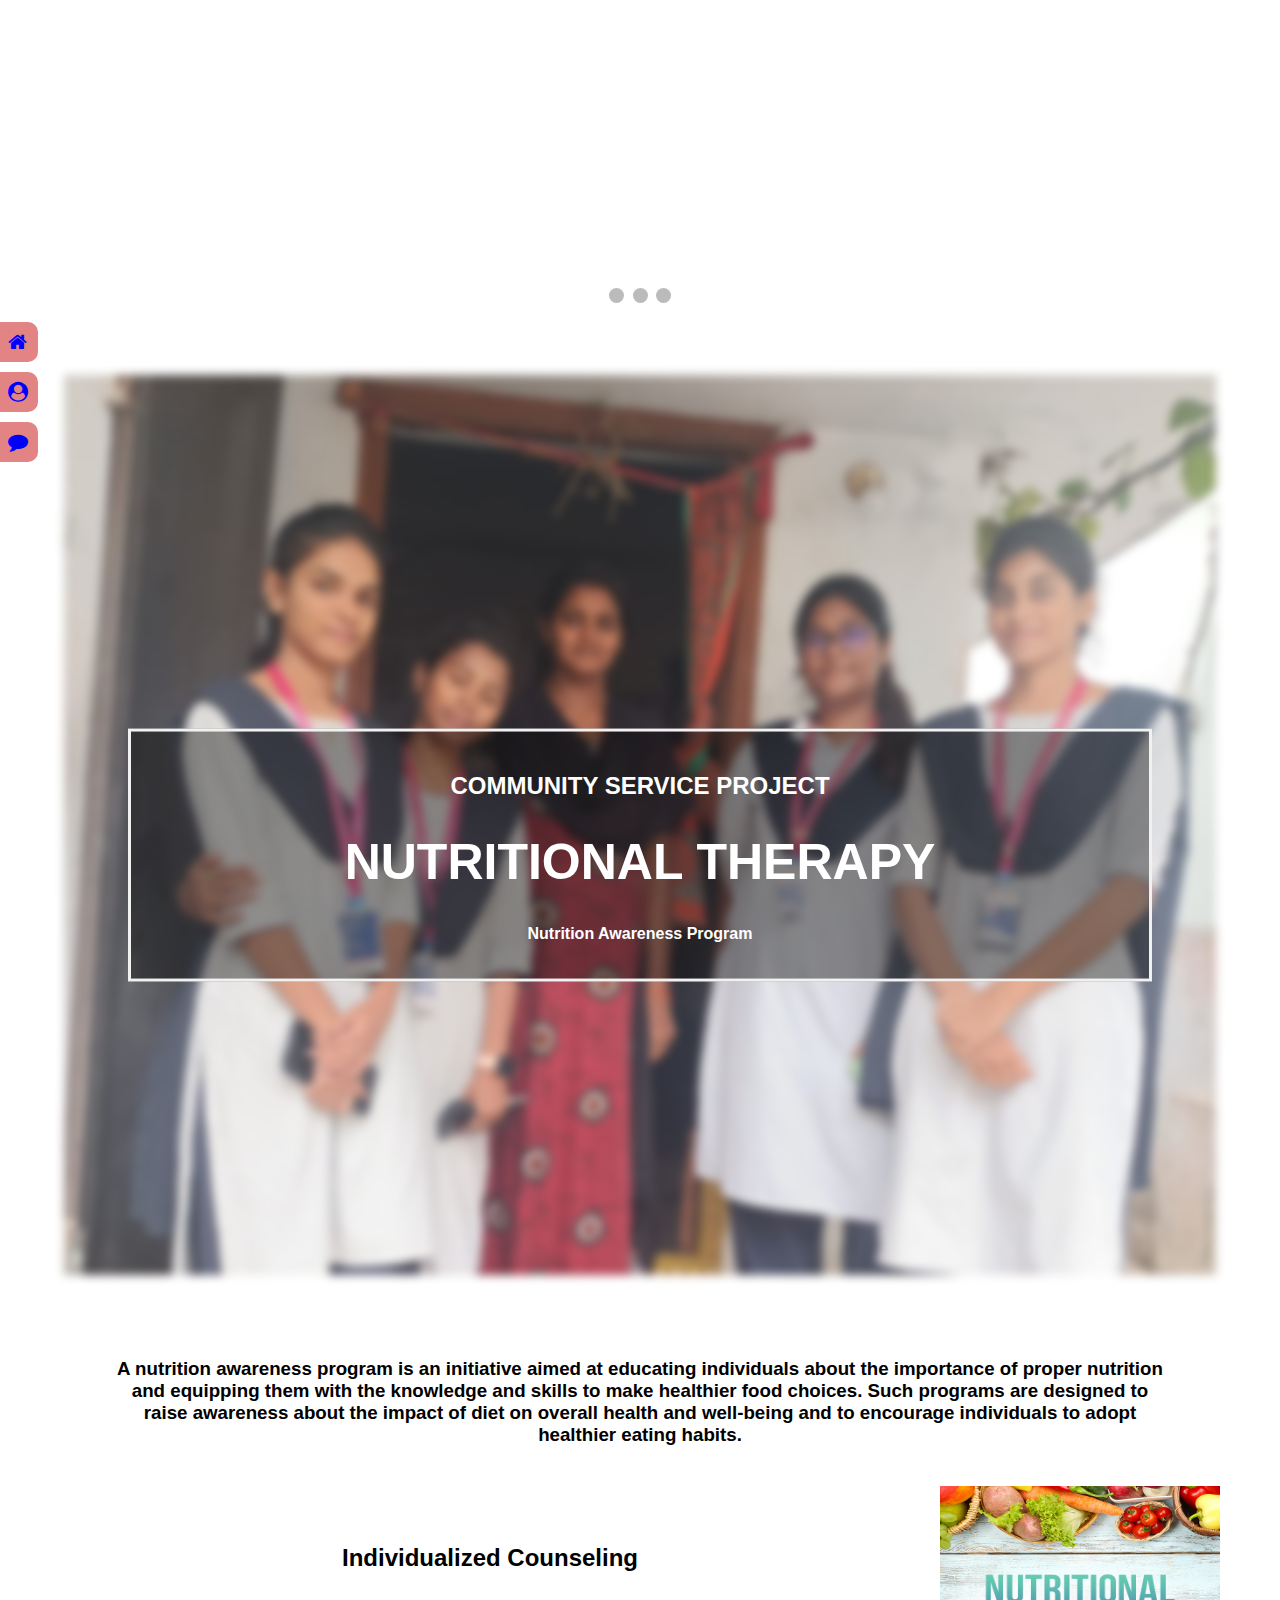
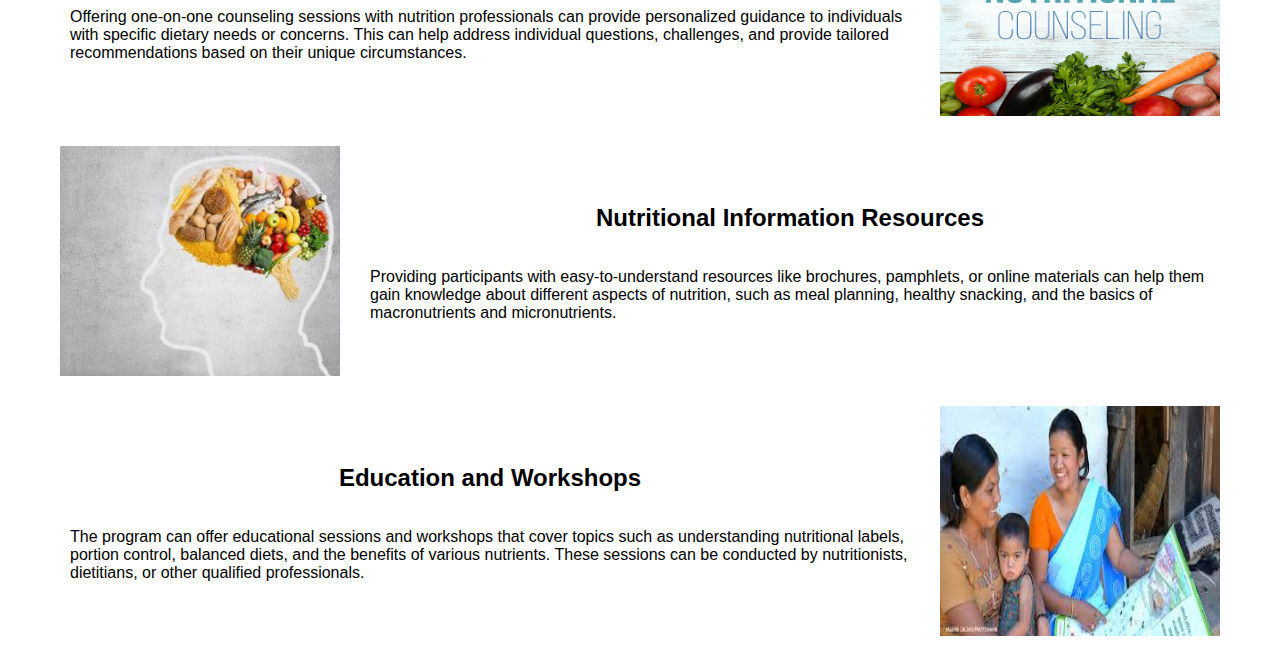
==== index.html @ 38956263 "wdwdwd" ====
<!DOCTYPE html>
<html lang="en">
<head>
    <meta charset="UTF-8">
    <meta name="viewport" content="width=device-width, initial-scale=1.0">
    <title>Nutrition</title>
    <link rel="stylesheet" href="https://cdnjs.cloudflare.com/ajax/libs/font-awesome/4.7.0/css/font-awesome.min.css">
    <link rel="stylesheet" href="style.css">
    <script src="/main.js"></script>
</head>
<body>
    <div class="p">
        <div class="p1">
            <header>
                <div class="slideshow-container">

                    <div class="mySlides fade" id="ok">
                      <div class="numbertext">1 / 3</div>
                      <img src="/img/Food-Nutrition-1.jpg" style="width:100%;height: 30vh;" >
                      <!-- <div class="text">Nutrition</div> -->
                    </div>
                    
                    <div class="mySlides fade" id="ok">
                      <div class="numbertext">2 / 3</div>
                      <img src="/pro-img/as3.jpeg" style="width:100%;height: 30vh;">
                      <!-- <div class="text">Caption Two</div> -->
                    </div>
                    
                    <div class="mySlides fade" id="ok">
                      <div class="numbertext">3 / 3</div>
                      <img src="/pro-img/as1.jpeg" style="width:100%;height: 30vh;">
                      <!-- <div class="text">Caption Three</div> -->
                    </div>
                    
                    <a class="prev" onclick="plusSlides(-1)">❮</a>
                    <a class="next" onclick="plusSlides(1)">❯</a>
                    
                    </div>
                    <br>
                    
                    <div style="text-align:center">
                      <span class="dot" onclick="currentSlide(1)"></span> 
                      <span class="dot" onclick="currentSlide(2)"></span> 
                      <span class="dot" onclick="currentSlide(3)"></span> 
                    </div>
            </header>
            <nav>
                <div id="navbar">
                    <a href="#" class="fa fa-home"></a>
                    <a href="/html/information.html" class="fa fa-user-circle"></a>
                    <a href="/html/contact.html" class="fa fa-comment"></a>
                </div>  
            </nav>
            <div class="box">
                <div class="bg-img"></div>
                <div class="bg-text">
                    <h2>COMMUNITY SERVICE PROJECT</h2>
                    <h1>NUTRITIONAL  THERAPY</h1>
                    <p>Nutrition Awareness Program</p>
                </div>
            </div>
            <div class="mb-icon">
                <div class="btn"><a href="#" class="fa fa-home"></a></div>
                <div class="btn"><a href="/html/information.html" class="fa fa-info"></a></div>
            <div class="btn"><a href="/html/contact.html" class="fa fa-users"></a></div>
            </div>
            <main>
                <div class="top">
                    <h3>A nutrition awareness program is an initiative aimed at educating individuals about the importance of proper nutrition and equipping them with the knowledge and skills to make healthier food choices. Such programs are designed to raise awareness about the impact of diet on overall health and well-being and to encourage individuals to adopt healthier eating habits.</h3>
                </div>
                <section >
                    <div class="img" id="od">
                        <div class="mg">
                            <img src="/img/councilng.jpg" alt="Counseling">
                        </div>
                        <div class="txt">
                            <h2>Individualized Counseling</h2>
                            <p>Offering one-on-one counseling sessions with nutrition professionals can provide personalized guidance to individuals with specific dietary needs or concerns. This can help address individual questions, challenges, and provide tailored recommendations based on their unique circumstances.</p>
                        </div>
                    </div>
                </section>
                <section id="ev">
                    <div class="img">
                        <div class="mg">
                            <img src="/img/information.jpg" alt="Nutritional Information Resources">
                        </div>
                        <div class="txt">
                            <h2>Nutritional Information Resources</h2>
                            <p>Providing participants with easy-to-understand resources like brochures, pamphlets, or online materials can help them gain knowledge about different aspects of nutrition, such as meal planning, healthy snacking, and the basics of macronutrients and micronutrients.</p>
                        </div>
                    </div>
                </section>
                <section>
                    <div class="img" id="od">
                        <div class="mg"><img src="/img/workshop-1.jpeg" alt="Workshop"></div>
                        <div class="txt">
                            <h2>Education and Workshops</h2>
                            <p>The program can offer educational sessions and workshops that cover topics such as understanding nutritional labels, portion control, balanced diets, and the benefits of various nutrients. These sessions can be conducted by nutritionists, dietitians, or other qualified professionals.</p>
                        </div>
                    </div>
                </section>
            </main>
        </div>
    </div>
</body>
</html>
---- style.css ----
.sticky {
    position: fixed;
    top: 60%;
    width: 20px;
  }

header{
    height: fit-content;
}
* {box-sizing: border-box}
body {font-family: Verdana, sans-serif; margin:0}
.mySlides {display: none}
img {vertical-align: middle;}

/* Slideshow container */
.slideshow-container {
  width: 95vw;
  height: 30vh;
  position: relative;
  margin: auto;
}
/* Next & previous buttons */
.prev, .next {
  cursor: pointer;
  position: absolute;
  top: 50%;
  width: auto;
  padding: 16px;
  margin-top: -22px;
  color: white;
  font-weight: bold;
  font-size: 18px;
  transition: 0.6s ease;
  border-radius: 0 3px 3px 0;
  user-select: none;
}

/* Position the "next button" to the right */
.next {
  right: 0;
  border-radius: 3px 0 0 3px;
}

/* On hover, add a black background color with a little bit see-through */
.prev:hover, .next:hover {
  background-color: rgba(0,0,0,0.8);
}

/* Caption text */
.text {
  color: #f2f2f2;
  font-size: 15px;
  padding: 8px 12px;
  position: absolute;
  bottom: 8px;
  width: 100%;
  text-align: center;
}

/* Number text (1/3 etc) */
.numbertext {
  color: #f2f2f2;
  font-size: 12px;
  padding: 8px 12px;
  position: absolute;
  top: 0;
}

/* The dots/bullets/indicators */
.dot {
  cursor: pointer;
  height: 15px;
  width: 15px;
  margin: 0 2px;
  background-color: #bbb;
  border-radius: 50%;
  display: inline-block;
  transition: background-color 0.6s ease;
}

.active, .dot:hover {
  background-color: #717171;
}

/* Fading animation */
.fade {
  animation-name: fade;
  animation-duration: 1.5s;
}

@keyframes fade {
  from {opacity: .4} 
  to {opacity: 1}
}


nav #navbar{
    width: fit-content;
    height: max-content;
    /* margin: 2px; */
    display: flex;

    flex-direction: column;
    /* position: relative; */
    /* left: 0; */
    padding: 10px;
    /* border: 1px solid black; */
    margin-bottom: -8%;
}
nav #navbar a{
    margin: 5px -12px;
    background-color: rgb(226, 132, 132);
    padding: 10px;
    border-top-right-radius: 10px;
    border-bottom-right-radius: 10px;
    
}
.fa{
    font-size: 20px;
    text-decoration: none;
    color: blue;
}

.bg-img {
    
    /* The image used */
    background-image: url("/pro-img/as6.jpeg");
    
    /* Add the blur effect */
    filter: blur(5px);
    -webkit-filter: blur(5px);
    
    /* Full height */
    height: 100vh; 
    width: 90vw;
    margin: auto;
    /* Center and scale the image nicely */
    background-position: 50% 35%;
    background-repeat: no-repeat;
    background-size: cover;
  }
  
  /* Position text in the middle of the page/image */
  .bg-text {
    margin-top: 45vh;
    background-color: rgb(0,0,0); /* Fallback color */
    background-color: rgba(0,0,0, 0.4); /* Black w/opacity/see-through */
    color: white;
    font-weight: bold;
    border: 3px solid #f1f1f1;
    position: absolute;
    top: 50%;
    left: 50%;
    transform: translate(-50%, -50%);
    z-index: 2;
    width: 80%;
    padding: 20px;
    text-align: center;
  }
  .bg-text h1{
    font-size:50px;
  }
  section{
    margin: 10px 50px;
  }
  .top h3{
    padding: 20px;
    width: 85vw;
    margin: auto;
    text-align: center;
  }

  section .img{
    display: flex;
  }
  .img .txt{
    display: flex;
    align-items: center;
    justify-content: center;
    padding: 20px;
  }
  .img .mg img{ 
    padding: 10px;
    width: 300px;
    height: 250px;
  }
  #od{
    flex-flow: row-reverse;
  }
  .txt{
    display: flex;
    flex-direction: column;
  }
  .btn{
    visibility: hidden;
  }

/* On smaller screens, decrease text size */
@media only screen and (max-width: 480px) {
  .prev, .next,.text {font-size: 11px}
  .bg-img{
    width: 100%;
    height: 80vh;
    /* margin-left: 12vw; */
    /* margin-top: 20vh; */
    background-image: url('/pro-img/as2.jpeg');
    background-position: center;
    background-repeat: no-repeat;
    background-size: cover;
  }
  .bg-text{
    margin-top: 28vh;
    /* margin-left: 6vw; */
  }
  .bg-text h2{
    font-size:20px;
  }
  .bg-text h1{
    font-size:35px;
  }
  .img, #od{
    flex-direction: column;
    text-align: center;
  }
  nav{
  visibility: hidden;
    position: absolute;
  }
  nav #navbar{
    width: 30px;
    height: 100px;
  }
  nav a:hover{
    
    text-align: center;
    width: 50px;
    height: 50px;
  }
  .btn{
    visibility: visible;
    width: fit-content;
    position:relative;
    top: 100%;
    left: 0;
    margin-top: 10px;
    background-color: gray;
    border-top-right-radius: 15px;
    border-bottom-right-radius: 15px;
    
  }
  .mb-icon{
    width: 30px;
    height: 200px;
    display: flex;
    flex-direction: column;
  }
  .btn:hover{
    width: 50px;
    text-align: center;
  }
  .btn a{
    padding: 10px;
    text-decoration: none;
  }
  main{
    margin-top: -20vh;
  }
}
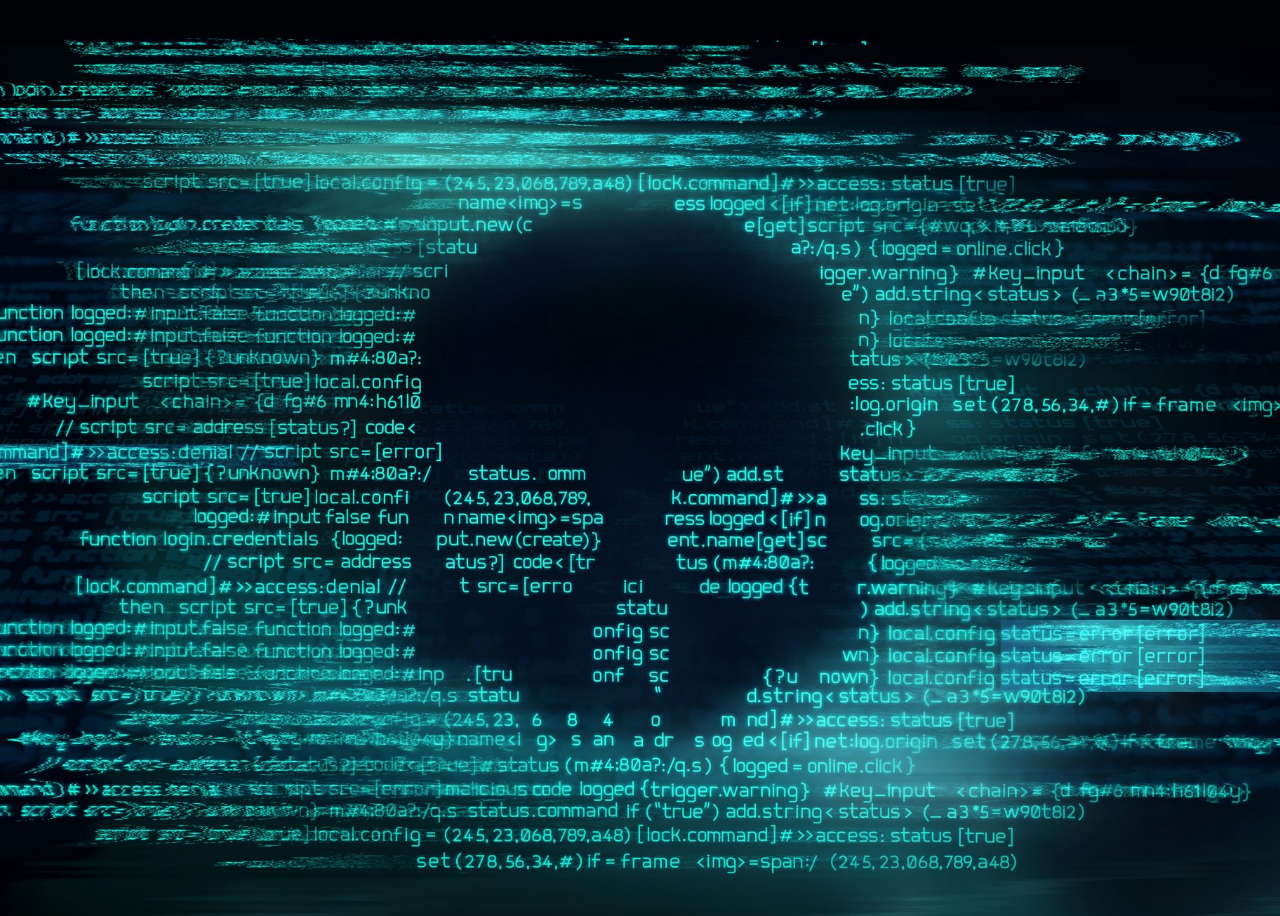
==== commit 00ac427c: "wdwdwd" ====
--- a/index.html
+++ b/index.html
@@ -3,104 +3,9 @@
 <head>
     <meta charset="UTF-8">
     <meta name="viewport" content="width=device-width, initial-scale=1.0">
-    <title>Nutrition</title>
-    <link rel="stylesheet" href="https://cdnjs.cloudflare.com/ajax/libs/font-awesome/4.7.0/css/font-awesome.min.css">
+    <title>Error</title>
     <link rel="stylesheet" href="style.css">
-    <script src="/main.js"></script>
 </head>
 <body>
-    <div class="p">
-        <div class="p1">
-            <header>
-                <div class="slideshow-container">
-
-                    <div class="mySlides fade" id="ok">
-                      <div class="numbertext">1 / 3</div>
-                      <img src="/img/Food-Nutrition-1.jpg" style="width:100%;height: 30vh;" >
-                      <!-- <div class="text">Nutrition</div> -->
-                    </div>
-                    
-                    <div class="mySlides fade" id="ok">
-                      <div class="numbertext">2 / 3</div>
-                      <img src="/pro-img/as3.jpeg" style="width:100%;height: 30vh;">
-                      <!-- <div class="text">Caption Two</div> -->
-                    </div>
-                    
-                    <div class="mySlides fade" id="ok">
-                      <div class="numbertext">3 / 3</div>
-                      <img src="/pro-img/as1.jpeg" style="width:100%;height: 30vh;">
-                      <!-- <div class="text">Caption Three</div> -->
-                    </div>
-                    
-                    <a class="prev" onclick="plusSlides(-1)">❮</a>
-                    <a class="next" onclick="plusSlides(1)">❯</a>
-                    
-                    </div>
-                    <br>
-                    
-                    <div style="text-align:center">
-                      <span class="dot" onclick="currentSlide(1)"></span> 
-                      <span class="dot" onclick="currentSlide(2)"></span> 
-                      <span class="dot" onclick="currentSlide(3)"></span> 
-                    </div>
-            </header>
-            <nav>
-                <div id="navbar">
-                    <a href="#" class="fa fa-home"></a>
-                    <a href="/html/information.html" class="fa fa-user-circle"></a>
-                    <a href="/html/contact.html" class="fa fa-comment"></a>
-                </div>  
-            </nav>
-            <div class="box">
-                <div class="bg-img"></div>
-                <div class="bg-text">
-                    <h2>COMMUNITY SERVICE PROJECT</h2>
-                    <h1>NUTRITIONAL  THERAPY</h1>
-                    <p>Nutrition Awareness Program</p>
-                </div>
-            </div>
-            <div class="mb-icon">
-                <div class="btn"><a href="#" class="fa fa-home"></a></div>
-                <div class="btn"><a href="/html/information.html" class="fa fa-info"></a></div>
-            <div class="btn"><a href="/html/contact.html" class="fa fa-users"></a></div>
-            </div>
-            <main>
-                <div class="top">
-                    <h3>A nutrition awareness program is an initiative aimed at educating individuals about the importance of proper nutrition and equipping them with the knowledge and skills to make healthier food choices. Such programs are designed to raise awareness about the impact of diet on overall health and well-being and to encourage individuals to adopt healthier eating habits.</h3>
-                </div>
-                <section >
-                    <div class="img" id="od">
-                        <div class="mg">
-                            <img src="/img/councilng.jpg" alt="Counseling">
-                        </div>
-                        <div class="txt">
-                            <h2>Individualized Counseling</h2>
-                            <p>Offering one-on-one counseling sessions with nutrition professionals can provide personalized guidance to individuals with specific dietary needs or concerns. This can help address individual questions, challenges, and provide tailored recommendations based on their unique circumstances.</p>
-                        </div>
-                    </div>
-                </section>
-                <section id="ev">
-                    <div class="img">
-                        <div class="mg">
-                            <img src="/img/information.jpg" alt="Nutritional Information Resources">
-                        </div>
-                        <div class="txt">
-                            <h2>Nutritional Information Resources</h2>
-                            <p>Providing participants with easy-to-understand resources like brochures, pamphlets, or online materials can help them gain knowledge about different aspects of nutrition, such as meal planning, healthy snacking, and the basics of macronutrients and micronutrients.</p>
-                        </div>
-                    </div>
-                </section>
-                <section>
-                    <div class="img" id="od">
-                        <div class="mg"><img src="/img/workshop-1.jpeg" alt="Workshop"></div>
-                        <div class="txt">
-                            <h2>Education and Workshops</h2>
-                            <p>The program can offer educational sessions and workshops that cover topics such as understanding nutritional labels, portion control, balanced diets, and the benefits of various nutrients. These sessions can be conducted by nutritionists, dietitians, or other qualified professionals.</p>
-                        </div>
-                    </div>
-                </section>
-            </main>
-        </div>
-    </div>
 </body>
 </html>--- a/style.css
+++ b/style.css
@@ -1,268 +1,18 @@
-.sticky {
-    position: fixed;
-    top: 60%;
-    width: 20px;
-  }
-
-header{
-    height: fit-content;
-}
-* {box-sizing: border-box}
-body {font-family: Verdana, sans-serif; margin:0}
-.mySlides {display: none}
-img {vertical-align: middle;}
-
-/* Slideshow container */
-.slideshow-container {
-  width: 95vw;
-  height: 30vh;
-  position: relative;
-  margin: auto;
-}
-/* Next & previous buttons */
-.prev, .next {
-  cursor: pointer;
-  position: absolute;
-  top: 50%;
-  width: auto;
-  padding: 16px;
-  margin-top: -22px;
-  color: white;
-  font-weight: bold;
-  font-size: 18px;
-  transition: 0.6s ease;
-  border-radius: 0 3px 3px 0;
-  user-select: none;
+body{
+    width: 100vw;
+    height: 100vh;
+    background-image: url('/error-desktop.jpg');
+    background-position: center;
+    background-size: cover;
 }
 
-/* Position the "next button" to the right */
-.next {
-  right: 0;
-  border-radius: 3px 0 0 3px;
+@media only screen and (max-width:480px) {
+    body{
+        width: 100vw;
+        height: 100vh;
+        background-image: url('/error-mobile.jpeg');
+        background-position: center;
+        background-size: cover;
+    }
 }
 
-/* On hover, add a black background color with a little bit see-through */
-.prev:hover, .next:hover {
-  background-color: rgba(0,0,0,0.8);
-}
-
-/* Caption text */
-.text {
-  color: #f2f2f2;
-  font-size: 15px;
-  padding: 8px 12px;
-  position: absolute;
-  bottom: 8px;
-  width: 100%;
-  text-align: center;
-}
-
-/* Number text (1/3 etc) */
-.numbertext {
-  color: #f2f2f2;
-  font-size: 12px;
-  padding: 8px 12px;
-  position: absolute;
-  top: 0;
-}
-
-/* The dots/bullets/indicators */
-.dot {
-  cursor: pointer;
-  height: 15px;
-  width: 15px;
-  margin: 0 2px;
-  background-color: #bbb;
-  border-radius: 50%;
-  display: inline-block;
-  transition: background-color 0.6s ease;
-}
-
-.active, .dot:hover {
-  background-color: #717171;
-}
-
-/* Fading animation */
-.fade {
-  animation-name: fade;
-  animation-duration: 1.5s;
-}
-
-@keyframes fade {
-  from {opacity: .4} 
-  to {opacity: 1}
-}
-
-
-nav #navbar{
-    width: fit-content;
-    height: max-content;
-    /* margin: 2px; */
-    display: flex;
-
-    flex-direction: column;
-    /* position: relative; */
-    /* left: 0; */
-    padding: 10px;
-    /* border: 1px solid black; */
-    margin-bottom: -8%;
-}
-nav #navbar a{
-    margin: 5px -12px;
-    background-color: rgb(226, 132, 132);
-    padding: 10px;
-    border-top-right-radius: 10px;
-    border-bottom-right-radius: 10px;
-    
-}
-.fa{
-    font-size: 20px;
-    text-decoration: none;
-    color: blue;
-}
-
-.bg-img {
-    
-    /* The image used */
-    background-image: url("/pro-img/as6.jpeg");
-    
-    /* Add the blur effect */
-    filter: blur(5px);
-    -webkit-filter: blur(5px);
-    
-    /* Full height */
-    height: 100vh; 
-    width: 90vw;
-    margin: auto;
-    /* Center and scale the image nicely */
-    background-position: 50% 35%;
-    background-repeat: no-repeat;
-    background-size: cover;
-  }
-  
-  /* Position text in the middle of the page/image */
-  .bg-text {
-    margin-top: 45vh;
-    background-color: rgb(0,0,0); /* Fallback color */
-    background-color: rgba(0,0,0, 0.4); /* Black w/opacity/see-through */
-    color: white;
-    font-weight: bold;
-    border: 3px solid #f1f1f1;
-    position: absolute;
-    top: 50%;
-    left: 50%;
-    transform: translate(-50%, -50%);
-    z-index: 2;
-    width: 80%;
-    padding: 20px;
-    text-align: center;
-  }
-  .bg-text h1{
-    font-size:50px;
-  }
-  section{
-    margin: 10px 50px;
-  }
-  .top h3{
-    padding: 20px;
-    width: 85vw;
-    margin: auto;
-    text-align: center;
-  }
-
-  section .img{
-    display: flex;
-  }
-  .img .txt{
-    display: flex;
-    align-items: center;
-    justify-content: center;
-    padding: 20px;
-  }
-  .img .mg img{ 
-    padding: 10px;
-    width: 300px;
-    height: 250px;
-  }
-  #od{
-    flex-flow: row-reverse;
-  }
-  .txt{
-    display: flex;
-    flex-direction: column;
-  }
-  .btn{
-    visibility: hidden;
-  }
-
-/* On smaller screens, decrease text size */
-@media only screen and (max-width: 480px) {
-  .prev, .next,.text {font-size: 11px}
-  .bg-img{
-    width: 100%;
-    height: 80vh;
-    /* margin-left: 12vw; */
-    /* margin-top: 20vh; */
-    background-image: url('/pro-img/as2.jpeg');
-    background-position: center;
-    background-repeat: no-repeat;
-    background-size: cover;
-  }
-  .bg-text{
-    margin-top: 28vh;
-    /* margin-left: 6vw; */
-  }
-  .bg-text h2{
-    font-size:20px;
-  }
-  .bg-text h1{
-    font-size:35px;
-  }
-  .img, #od{
-    flex-direction: column;
-    text-align: center;
-  }
-  nav{
-  visibility: hidden;
-    position: absolute;
-  }
-  nav #navbar{
-    width: 30px;
-    height: 100px;
-  }
-  nav a:hover{
-    
-    text-align: center;
-    width: 50px;
-    height: 50px;
-  }
-  .btn{
-    visibility: visible;
-    width: fit-content;
-    position:relative;
-    top: 100%;
-    left: 0;
-    margin-top: 10px;
-    background-color: gray;
-    border-top-right-radius: 15px;
-    border-bottom-right-radius: 15px;
-    
-  }
-  .mb-icon{
-    width: 30px;
-    height: 200px;
-    display: flex;
-    flex-direction: column;
-  }
-  .btn:hover{
-    width: 50px;
-    text-align: center;
-  }
-  .btn a{
-    padding: 10px;
-    text-decoration: none;
-  }
-  main{
-    margin-top: -20vh;
-  }
-}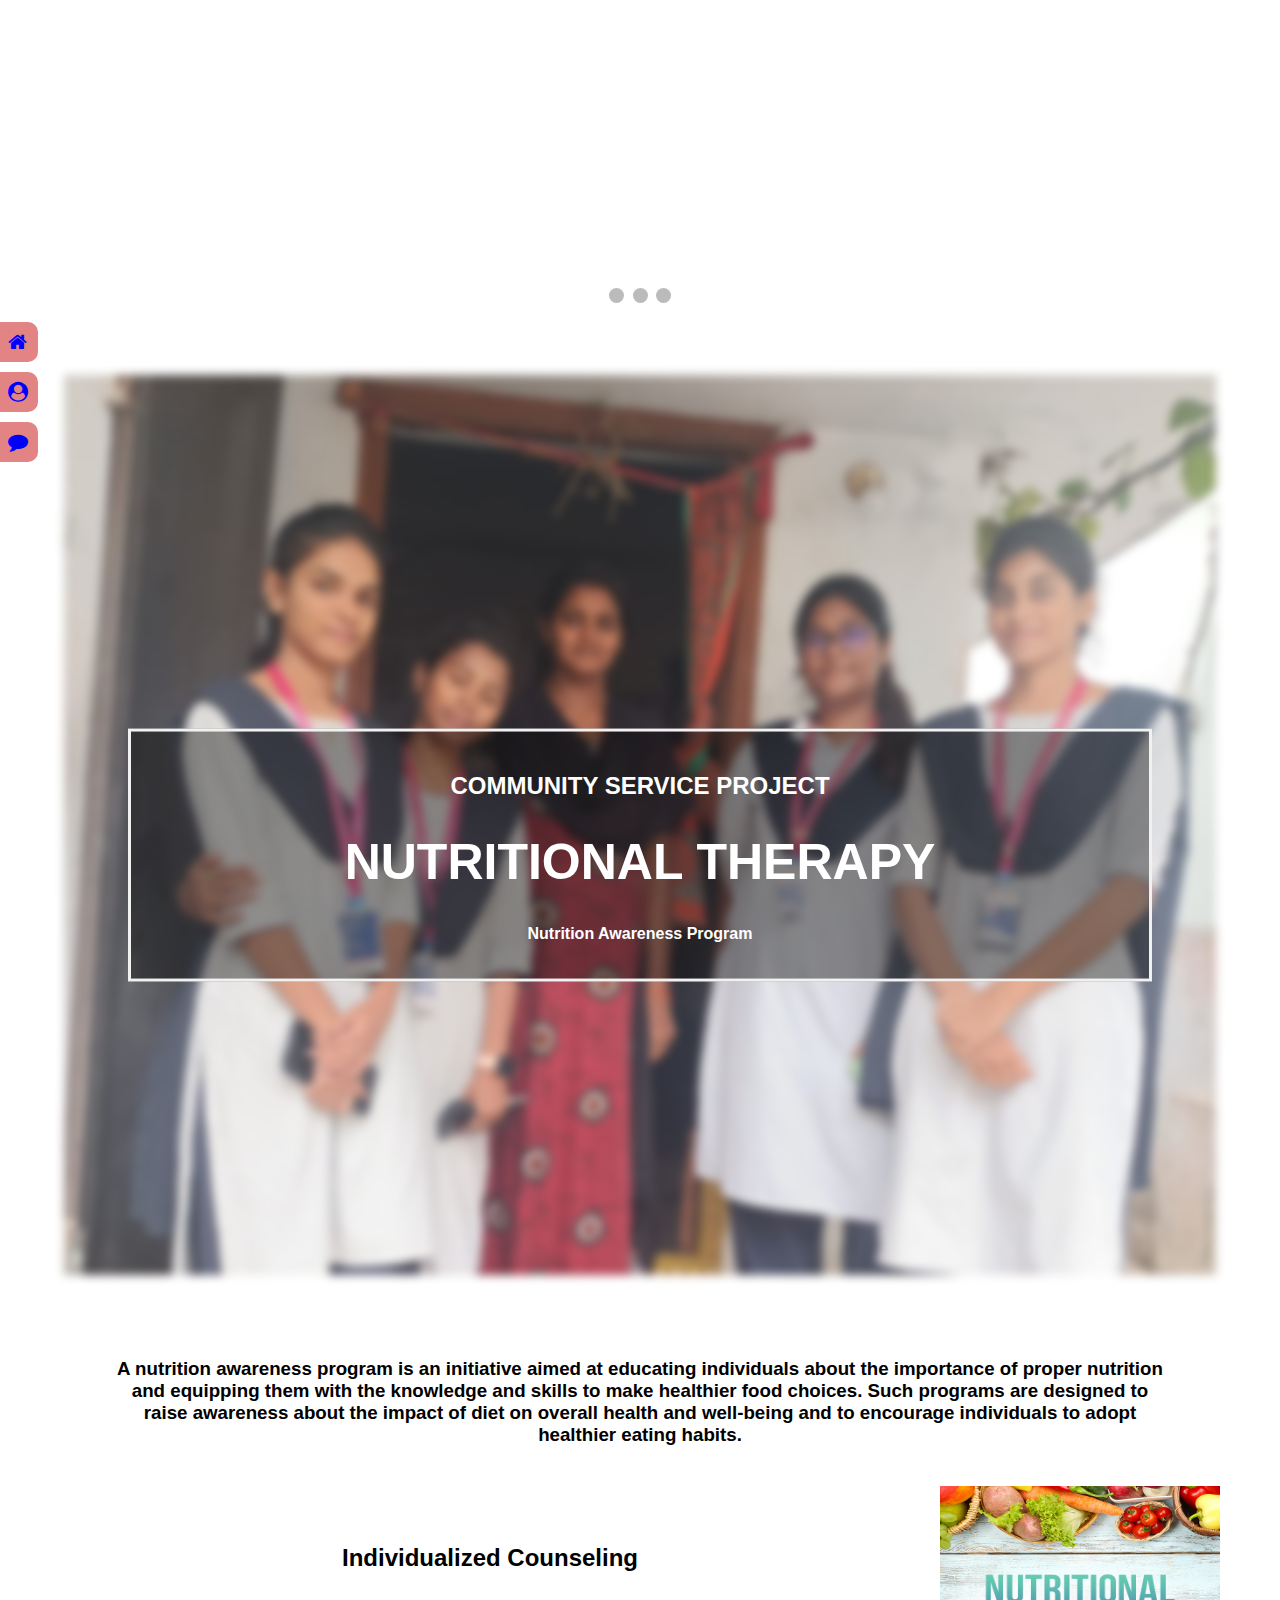
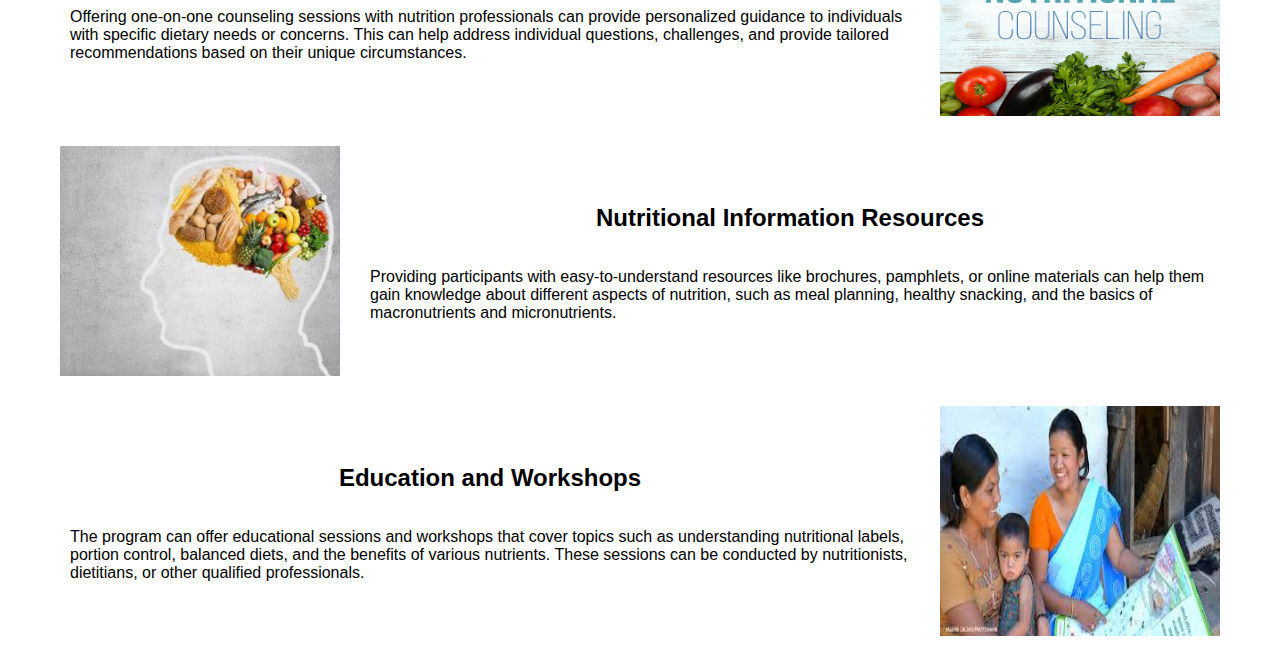
==== commit 61784d94: "wdwdwd" ====
--- a/index.html
+++ b/index.html
@@ -3,9 +3,104 @@
 <head>
     <meta charset="UTF-8">
     <meta name="viewport" content="width=device-width, initial-scale=1.0">
-    <title>Error</title>
-    <link rel="stylesheet" href="style.css">
+    <title>Nutrition</title>
+    <link rel="stylesheet" href="https://cdnjs.cloudflare.com/ajax/libs/font-awesome/4.7.0/css/font-awesome.min.css">
+    <link rel="stylesheet" href="/main-style.css">
+    <script src="/main.js"></script>
 </head>
 <body>
+    <div class="p">
+        <div class="p1">
+            <header>
+                <div class="slideshow-container">
+
+                    <div class="mySlides fade" id="ok">
+                      <div class="numbertext">1 / 3</div>
+                      <img src="/img/Food-Nutrition-1.jpg" style="width:100%;height: 30vh;" >
+                      <!-- <div class="text">Nutrition</div> -->
+                    </div>
+                    
+                    <div class="mySlides fade" id="ok">
+                      <div class="numbertext">2 / 3</div>
+                      <img src="/pro-img/as3.jpeg" style="width:100%;height: 30vh;">
+                      <!-- <div class="text">Caption Two</div> -->
+                    </div>
+                    
+                    <div class="mySlides fade" id="ok">
+                      <div class="numbertext">3 / 3</div>
+                      <img src="/pro-img/as1.jpeg" style="width:100%;height: 30vh;">
+                      <!-- <div class="text">Caption Three</div> -->
+                    </div>
+                    
+                    <a class="prev" onclick="plusSlides(-1)">❮</a>
+                    <a class="next" onclick="plusSlides(1)">❯</a>
+                    
+                    </div>
+                    <br>
+                    
+                    <div style="text-align:center">
+                      <span class="dot" onclick="currentSlide(1)"></span> 
+                      <span class="dot" onclick="currentSlide(2)"></span> 
+                      <span class="dot" onclick="currentSlide(3)"></span> 
+                    </div>
+            </header>
+            <nav>
+                <div id="navbar">
+                    <a href="#" class="fa fa-home"></a>
+                    <a href="/html/information.html" class="fa fa-user-circle"></a>
+                    <a href="/html/contact.html" class="fa fa-comment"></a>
+                </div>  
+            </nav>
+            <div class="box">
+                <div class="bg-img"></div>
+                <div class="bg-text">
+                    <h2>COMMUNITY SERVICE PROJECT</h2>
+                    <h1>NUTRITIONAL  THERAPY</h1>
+                    <p>Nutrition Awareness Program</p>
+                </div>
+            </div>
+            <div class="mb-icon">
+                <div class="btn"><a href="#" class="fa fa-home"></a></div>
+                <div class="btn"><a href="/html/information.html" class="fa fa-info"></a></div>
+            <div class="btn"><a href="/html/contact.html" class="fa fa-users"></a></div>
+            </div>
+            <main>
+                <div class="top">
+                    <h3>A nutrition awareness program is an initiative aimed at educating individuals about the importance of proper nutrition and equipping them with the knowledge and skills to make healthier food choices. Such programs are designed to raise awareness about the impact of diet on overall health and well-being and to encourage individuals to adopt healthier eating habits.</h3>
+                </div>
+                <section >
+                    <div class="img" id="od">
+                        <div class="mg">
+                            <img src="/img/councilng.jpg" alt="Counseling">
+                        </div>
+                        <div class="txt">
+                            <h2>Individualized Counseling</h2>
+                            <p>Offering one-on-one counseling sessions with nutrition professionals can provide personalized guidance to individuals with specific dietary needs or concerns. This can help address individual questions, challenges, and provide tailored recommendations based on their unique circumstances.</p>
+                        </div>
+                    </div>
+                </section>
+                <section id="ev">
+                    <div class="img">
+                        <div class="mg">
+                            <img src="/img/information.jpg" alt="Nutritional Information Resources">
+                        </div>
+                        <div class="txt">
+                            <h2>Nutritional Information Resources</h2>
+                            <p>Providing participants with easy-to-understand resources like brochures, pamphlets, or online materials can help them gain knowledge about different aspects of nutrition, such as meal planning, healthy snacking, and the basics of macronutrients and micronutrients.</p>
+                        </div>
+                    </div>
+                </section>
+                <section>
+                    <div class="img" id="od">
+                        <div class="mg"><img src="/img/workshop-1.jpeg" alt="Workshop"></div>
+                        <div class="txt">
+                            <h2>Education and Workshops</h2>
+                            <p>The program can offer educational sessions and workshops that cover topics such as understanding nutritional labels, portion control, balanced diets, and the benefits of various nutrients. These sessions can be conducted by nutritionists, dietitians, or other qualified professionals.</p>
+                        </div>
+                    </div>
+                </section>
+            </main>
+        </div>
+    </div>
 </body>
 </html>--- a/main-style.css
+++ b/main-style.css
@@ -0,0 +1,268 @@
+.sticky {
+    position: fixed;
+    top: 60%;
+    width: 20px;
+  }
+
+header{
+    height: fit-content;
+}
+* {box-sizing: border-box}
+body {font-family: Verdana, sans-serif; margin:0}
+.mySlides {display: none}
+img {vertical-align: middle;}
+
+/* Slideshow container */
+.slideshow-container {
+  width: 95vw;
+  height: 30vh;
+  position: relative;
+  margin: auto;
+}
+/* Next & previous buttons */
+.prev, .next {
+  cursor: pointer;
+  position: absolute;
+  top: 50%;
+  width: auto;
+  padding: 16px;
+  margin-top: -22px;
+  color: white;
+  font-weight: bold;
+  font-size: 18px;
+  transition: 0.6s ease;
+  border-radius: 0 3px 3px 0;
+  user-select: none;
+}
+
+/* Position the "next button" to the right */
+.next {
+  right: 0;
+  border-radius: 3px 0 0 3px;
+}
+
+/* On hover, add a black background color with a little bit see-through */
+.prev:hover, .next:hover {
+  background-color: rgba(0,0,0,0.8);
+}
+
+/* Caption text */
+.text {
+  color: #f2f2f2;
+  font-size: 15px;
+  padding: 8px 12px;
+  position: absolute;
+  bottom: 8px;
+  width: 100%;
+  text-align: center;
+}
+
+/* Number text (1/3 etc) */
+.numbertext {
+  color: #f2f2f2;
+  font-size: 12px;
+  padding: 8px 12px;
+  position: absolute;
+  top: 0;
+}
+
+/* The dots/bullets/indicators */
+.dot {
+  cursor: pointer;
+  height: 15px;
+  width: 15px;
+  margin: 0 2px;
+  background-color: #bbb;
+  border-radius: 50%;
+  display: inline-block;
+  transition: background-color 0.6s ease;
+}
+
+.active, .dot:hover {
+  background-color: #717171;
+}
+
+/* Fading animation */
+.fade {
+  animation-name: fade;
+  animation-duration: 1.5s;
+}
+
+@keyframes fade {
+  from {opacity: .4} 
+  to {opacity: 1}
+}
+
+
+nav #navbar{
+    width: fit-content;
+    height: max-content;
+    /* margin: 2px; */
+    display: flex;
+
+    flex-direction: column;
+    /* position: relative; */
+    /* left: 0; */
+    padding: 10px;
+    /* border: 1px solid black; */
+    margin-bottom: -8%;
+}
+nav #navbar a{
+    margin: 5px -12px;
+    background-color: rgb(226, 132, 132);
+    padding: 10px;
+    border-top-right-radius: 10px;
+    border-bottom-right-radius: 10px;
+    
+}
+.fa{
+    font-size: 20px;
+    text-decoration: none;
+    color: blue;
+}
+
+.bg-img {
+    
+    /* The image used */
+    background-image: url("/pro-img/as6.jpeg");
+    
+    /* Add the blur effect */
+    filter: blur(5px);
+    -webkit-filter: blur(5px);
+    
+    /* Full height */
+    height: 100vh; 
+    width: 90vw;
+    margin: auto;
+    /* Center and scale the image nicely */
+    background-position: 50% 35%;
+    background-repeat: no-repeat;
+    background-size: cover;
+  }
+  
+  /* Position text in the middle of the page/image */
+  .bg-text {
+    margin-top: 45vh;
+    background-color: rgb(0,0,0); /* Fallback color */
+    background-color: rgba(0,0,0, 0.4); /* Black w/opacity/see-through */
+    color: white;
+    font-weight: bold;
+    border: 3px solid #f1f1f1;
+    position: absolute;
+    top: 50%;
+    left: 50%;
+    transform: translate(-50%, -50%);
+    z-index: 2;
+    width: 80%;
+    padding: 20px;
+    text-align: center;
+  }
+  .bg-text h1{
+    font-size:50px;
+  }
+  section{
+    margin: 10px 50px;
+  }
+  .top h3{
+    padding: 20px;
+    width: 85vw;
+    margin: auto;
+    text-align: center;
+  }
+
+  section .img{
+    display: flex;
+  }
+  .img .txt{
+    display: flex;
+    align-items: center;
+    justify-content: center;
+    padding: 20px;
+  }
+  .img .mg img{ 
+    padding: 10px;
+    width: 300px;
+    height: 250px;
+  }
+  #od{
+    flex-flow: row-reverse;
+  }
+  .txt{
+    display: flex;
+    flex-direction: column;
+  }
+  .btn{
+    visibility: hidden;
+  }
+
+/* On smaller screens, decrease text size */
+@media only screen and (max-width: 480px) {
+  .prev, .next,.text {font-size: 11px}
+  .bg-img{
+    width: 100%;
+    height: 80vh;
+    /* margin-left: 12vw; */
+    /* margin-top: 20vh; */
+    background-image: url('/pro-img/as2.jpeg');
+    background-position: center;
+    background-repeat: no-repeat;
+    background-size: cover;
+  }
+  .bg-text{
+    margin-top: 28vh;
+    /* margin-left: 6vw; */
+  }
+  .bg-text h2{
+    font-size:20px;
+  }
+  .bg-text h1{
+    font-size:35px;
+  }
+  .img, #od{
+    flex-direction: column;
+    text-align: center;
+  }
+  nav{
+  visibility: hidden;
+    position: absolute;
+  }
+  nav #navbar{
+    width: 30px;
+    height: 100px;
+  }
+  nav a:hover{
+    
+    text-align: center;
+    width: 50px;
+    height: 50px;
+  }
+  .btn{
+    visibility: visible;
+    width: fit-content;
+    position:relative;
+    top: 100%;
+    left: 0;
+    margin-top: 10px;
+    background-color: gray;
+    border-top-right-radius: 15px;
+    border-bottom-right-radius: 15px;
+    
+  }
+  .mb-icon{
+    width: 30px;
+    height: 200px;
+    display: flex;
+    flex-direction: column;
+  }
+  .btn:hover{
+    width: 50px;
+    text-align: center;
+  }
+  .btn a{
+    padding: 10px;
+    text-decoration: none;
+  }
+  main{
+    margin-top: -20vh;
+  }
+}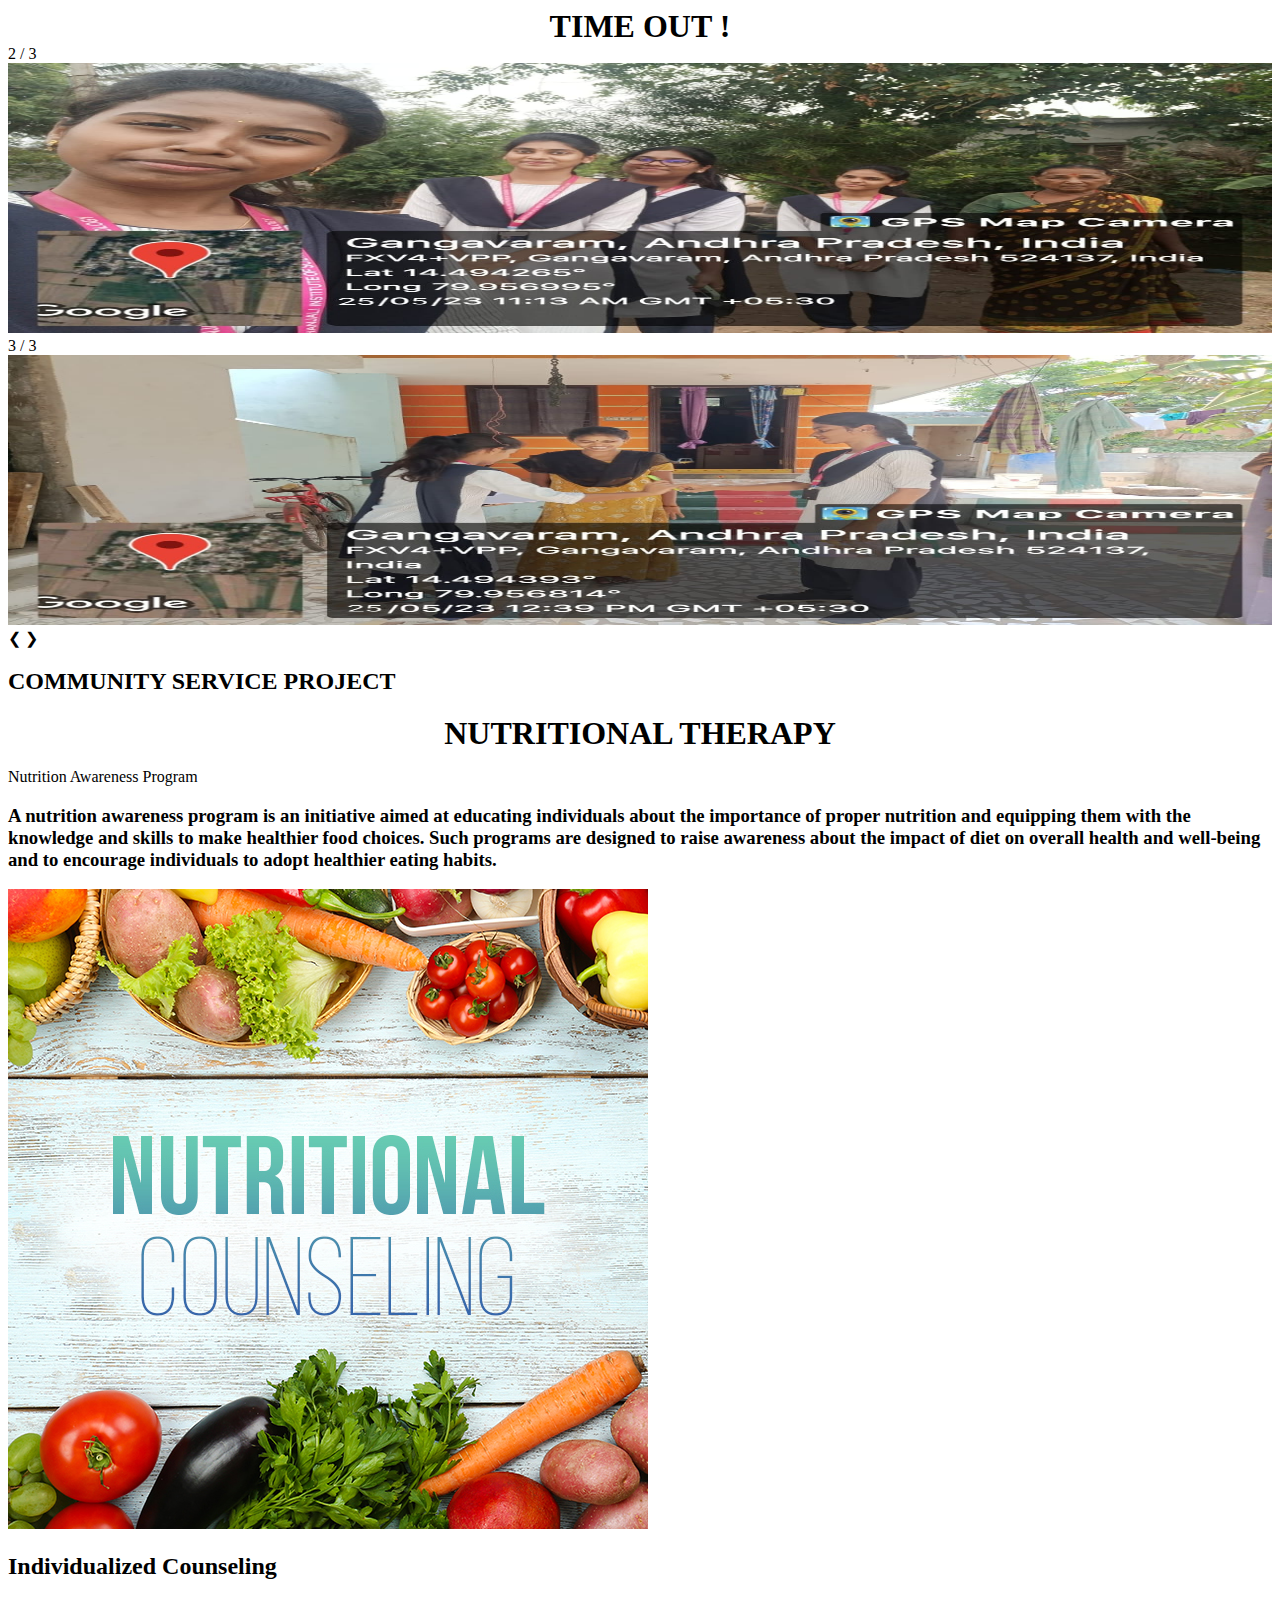
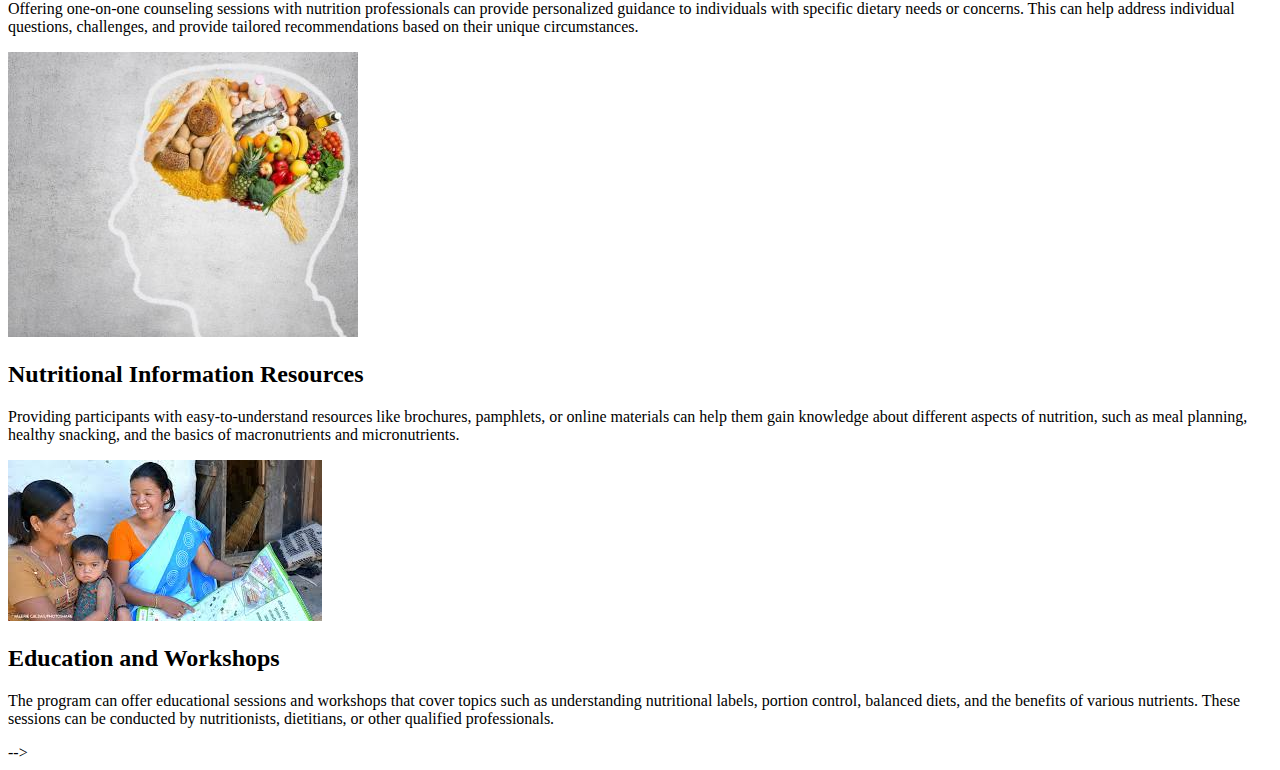
==== commit f737f410: "fuck1" ====
--- a/index.html
+++ b/index.html
@@ -1,4 +1,21 @@
 <!DOCTYPE html>
+<html lang="en">
+<head>
+    <meta charset="UTF-8">
+    <meta name="viewport" content="width=device-width, initial-scale=1.0">
+    <title>Time Out</title>
+    <style>
+        h1{
+            text-align: center;
+            margin: auto 10%;
+        }
+    </style>
+</head>
+<body>
+    <h1>TIME OUT !</h1>
+</body>
+</html>
+<!-- <!DOCTYPE html>
 <html lang="en">
 <head>
     <meta charset="UTF-8">
@@ -103,4 +120,4 @@
         </div>
     </div>
 </body>
-</html>+</html> -->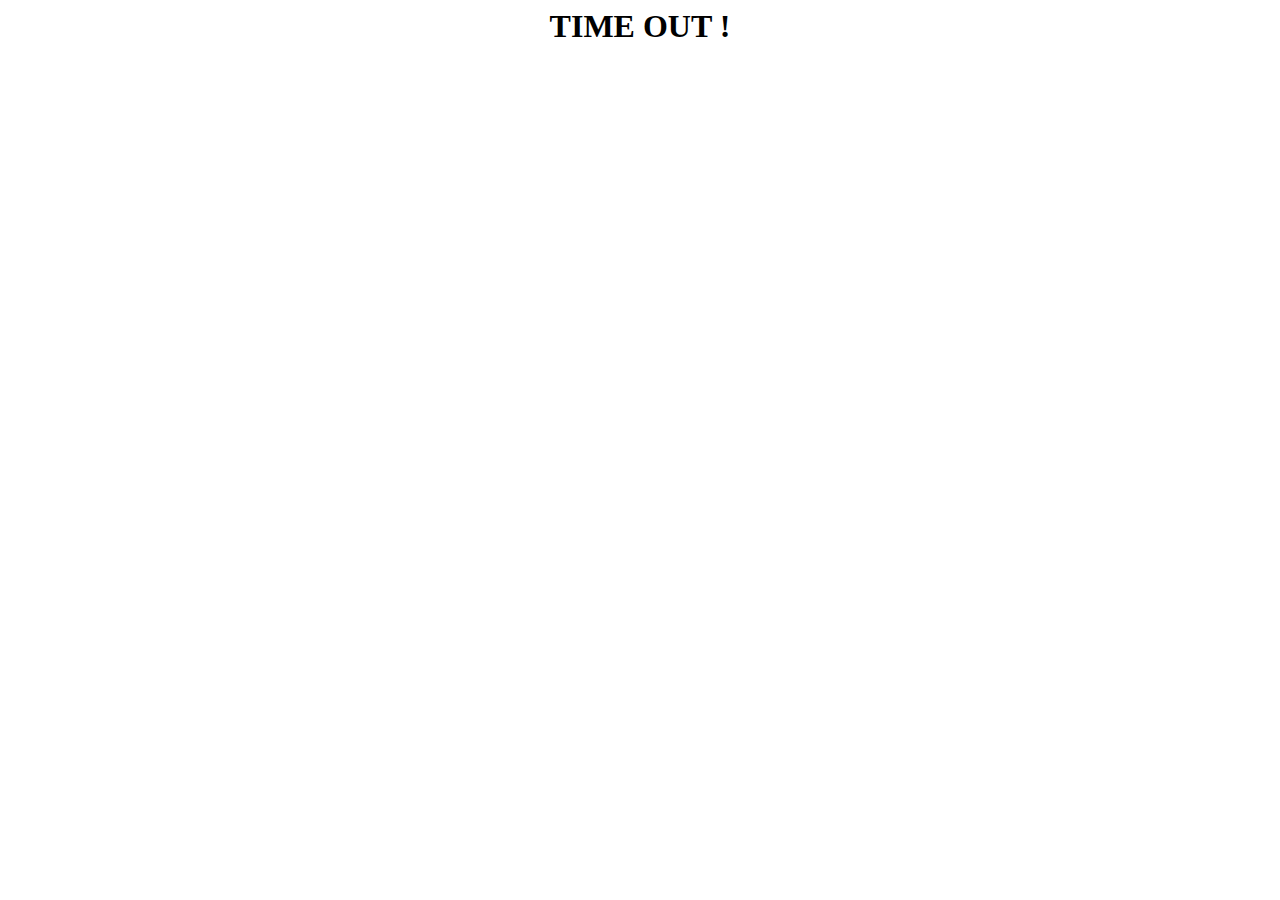
==== commit 80af4973: "fuck1" ====
--- a/index.html
+++ b/index.html
@@ -34,19 +34,19 @@
                     <div class="mySlides fade" id="ok">
                       <div class="numbertext">1 / 3</div>
                       <img src="/img/Food-Nutrition-1.jpg" style="width:100%;height: 30vh;" >
-                      <!-- <div class="text">Nutrition</div> -->
+                      
                     </div>
                     
                     <div class="mySlides fade" id="ok">
                       <div class="numbertext">2 / 3</div>
                       <img src="/pro-img/as3.jpeg" style="width:100%;height: 30vh;">
-                      <!-- <div class="text">Caption Two</div> -->
+                      
                     </div>
                     
                     <div class="mySlides fade" id="ok">
                       <div class="numbertext">3 / 3</div>
                       <img src="/pro-img/as1.jpeg" style="width:100%;height: 30vh;">
-                      <!-- <div class="text">Caption Three</div> -->
+                      
                     </div>
                     
                     <a class="prev" onclick="plusSlides(-1)">❮</a>
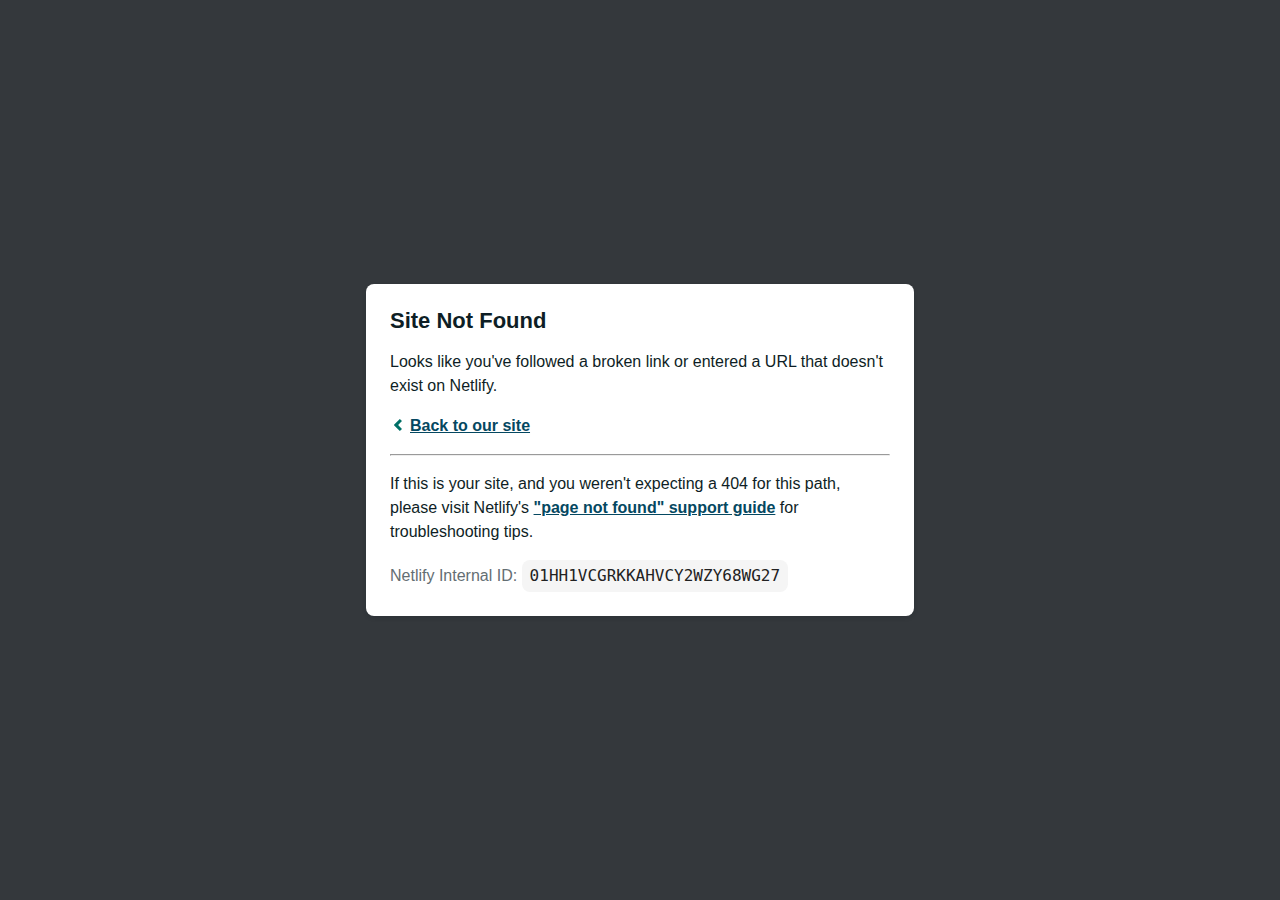
==== commit f74587c3: "Update index.html" ====
--- a/index.html
+++ b/index.html
@@ -1,123 +1,6 @@
-<!DOCTYPE html>
-<html lang="en">
-<head>
-    <meta charset="UTF-8">
-    <meta name="viewport" content="width=device-width, initial-scale=1.0">
-    <title>Time Out</title>
-    <style>
-        h1{
-            text-align: center;
-            margin: auto 10%;
-        }
-    </style>
-</head>
-<body>
-    <h1>TIME OUT !</h1>
-</body>
-</html>
-<!-- <!DOCTYPE html>
-<html lang="en">
-<head>
-    <meta charset="UTF-8">
-    <meta name="viewport" content="width=device-width, initial-scale=1.0">
-    <title>Nutrition</title>
-    <link rel="stylesheet" href="https://cdnjs.cloudflare.com/ajax/libs/font-awesome/4.7.0/css/font-awesome.min.css">
-    <link rel="stylesheet" href="/main-style.css">
-    <script src="/main.js"></script>
-</head>
-<body>
-    <div class="p">
-        <div class="p1">
-            <header>
-                <div class="slideshow-container">
-
-                    <div class="mySlides fade" id="ok">
-                      <div class="numbertext">1 / 3</div>
-                      <img src="/img/Food-Nutrition-1.jpg" style="width:100%;height: 30vh;" >
-                      
-                    </div>
-                    
-                    <div class="mySlides fade" id="ok">
-                      <div class="numbertext">2 / 3</div>
-                      <img src="/pro-img/as3.jpeg" style="width:100%;height: 30vh;">
-                      
-                    </div>
-                    
-                    <div class="mySlides fade" id="ok">
-                      <div class="numbertext">3 / 3</div>
-                      <img src="/pro-img/as1.jpeg" style="width:100%;height: 30vh;">
-                      
-                    </div>
-                    
-                    <a class="prev" onclick="plusSlides(-1)">❮</a>
-                    <a class="next" onclick="plusSlides(1)">❯</a>
-                    
-                    </div>
-                    <br>
-                    
-                    <div style="text-align:center">
-                      <span class="dot" onclick="currentSlide(1)"></span> 
-                      <span class="dot" onclick="currentSlide(2)"></span> 
-                      <span class="dot" onclick="currentSlide(3)"></span> 
-                    </div>
-            </header>
-            <nav>
-                <div id="navbar">
-                    <a href="#" class="fa fa-home"></a>
-                    <a href="/html/information.html" class="fa fa-user-circle"></a>
-                    <a href="/html/contact.html" class="fa fa-comment"></a>
-                </div>  
-            </nav>
-            <div class="box">
-                <div class="bg-img"></div>
-                <div class="bg-text">
-                    <h2>COMMUNITY SERVICE PROJECT</h2>
-                    <h1>NUTRITIONAL  THERAPY</h1>
-                    <p>Nutrition Awareness Program</p>
-                </div>
-            </div>
-            <div class="mb-icon">
-                <div class="btn"><a href="#" class="fa fa-home"></a></div>
-                <div class="btn"><a href="/html/information.html" class="fa fa-info"></a></div>
-            <div class="btn"><a href="/html/contact.html" class="fa fa-users"></a></div>
-            </div>
-            <main>
-                <div class="top">
-                    <h3>A nutrition awareness program is an initiative aimed at educating individuals about the importance of proper nutrition and equipping them with the knowledge and skills to make healthier food choices. Such programs are designed to raise awareness about the impact of diet on overall health and well-being and to encourage individuals to adopt healthier eating habits.</h3>
-                </div>
-                <section >
-                    <div class="img" id="od">
-                        <div class="mg">
-                            <img src="/img/councilng.jpg" alt="Counseling">
-                        </div>
-                        <div class="txt">
-                            <h2>Individualized Counseling</h2>
-                            <p>Offering one-on-one counseling sessions with nutrition professionals can provide personalized guidance to individuals with specific dietary needs or concerns. This can help address individual questions, challenges, and provide tailored recommendations based on their unique circumstances.</p>
-                        </div>
-                    </div>
-                </section>
-                <section id="ev">
-                    <div class="img">
-                        <div class="mg">
-                            <img src="/img/information.jpg" alt="Nutritional Information Resources">
-                        </div>
-                        <div class="txt">
-                            <h2>Nutritional Information Resources</h2>
-                            <p>Providing participants with easy-to-understand resources like brochures, pamphlets, or online materials can help them gain knowledge about different aspects of nutrition, such as meal planning, healthy snacking, and the basics of macronutrients and micronutrients.</p>
-                        </div>
-                    </div>
-                </section>
-                <section>
-                    <div class="img" id="od">
-                        <div class="mg"><img src="/img/workshop-1.jpeg" alt="Workshop"></div>
-                        <div class="txt">
-                            <h2>Education and Workshops</h2>
-                            <p>The program can offer educational sessions and workshops that cover topics such as understanding nutritional labels, portion control, balanced diets, and the benefits of various nutrients. These sessions can be conducted by nutritionists, dietitians, or other qualified professionals.</p>
-                        </div>
-                    </div>
-                </section>
-            </main>
-        </div>
-    </div>
-</body>
-</html> -->+<!doctype html><meta charset=utf-8><meta name=viewport content="width=device-width,initial-scale=1,maximum-scale=1,user-scalable=no"><title>Site Not Found</title><style>:root{--colorDefaultTextColor:#A3A9AC;--colorDefaultTextColorCard:#2D3B41;--colorBgApp:rgb(14, 30, 37);--colorBgInverse:hsl(175, 48%, 98%);--colorTextMuted:rgb(100, 110, 115);--colorError:#D32254;--colorBgCard:#fff;--colorShadow:#0e1e251f;--colorErrorText:rgb(142, 11, 48);--colorCardTitleCard:#2D3B41;--colorStackText:#222;--colorCodeText:#F5F5F5}body{font-family:-apple-system,BlinkMacSystemFont,segoe ui,Roboto,Helvetica,Arial,sans-serif,apple color emoji,segoe ui emoji,segoe ui symbol;background:#34383c;color:#fff;overflow:hidden;margin:0;padding:0;font-size:1rem;line-height:1.5}h1{margin:0;font-size:1.375rem;line-height:1.2}.main{position:relative;display:flex;flex-direction:column;align-items:center;justify-content:center;height:100vh;width:100vw}.card{position:relative;display:flex;flex-direction:column;width:75%;max-width:500px;padding:24px;background:#fff;color:#0e1e25;border-radius:8px;box-shadow:0 2px 4px rgba(14,30,37,.16)}a{margin:0;font-weight:600;line-height:24px;color:#054861}a svg{position:relative;top:2px}a:hover,a:focus{text-decoration:none}a:hover svg path{fill:#007067}p:last-of-type{margin-bottom:0}.inline-code{display:inline-block;background-color:var(--colorCodeText);color:var(--colorStackText);padding:4px 8px;border-radius:8px;font-size:1rem;overflow-wrap:anywhere}</style><div class=main><div class=card><div class=header><h1>Site Not Found</h1></div><div class=body><p>Looks like you've followed a broken link or entered a URL that
+doesn't exist on Netlify.<p><a id=back-link href=/><svg xmlns="http://www.w3.org/2000/svg" width="16" height="16" viewBox="0 0 16 16" style="margin-right:4px"><path fill="#007067" d="M11.9998836 4.09370803 8.55809517 7.43294953c-.32278058.31316345-.32278058.82093783.0 1.13398816L12 11.9062921 9.84187871 14 4.24208544 8.56693751c-.32278059-.31305032-.32278059-.820824700000001.0-1.13398815L9.84199531 2 11.9998836 4.09370803z"/></svg>Back to our site</a><hr><p>If this is your site, and you weren't expecting a 404 for this path,
+please visit Netlify's
+<a href="https://answers.netlify.com/t/support-guide-i-ve-deployed-my-site-but-i-still-see-page-not-found/125?utm_source=404page&utm_campaign=community_tracking">"page not found" support guide</a>
+for troubleshooting tips.<p style=color:var(--colorTextMuted)>Netlify Internal ID:
+<span class="inline-code request-id"><code>01HH1VCGRKKAHVCY2WZY68WG27</code></span></div></div></div><script>(function(){document.referrer&&document.location.host&&document.referrer.match(new RegExp("^https?://"+document.location.host))&&document.getElementById("back-link").setAttribute("href",document.referrer)})()</script>
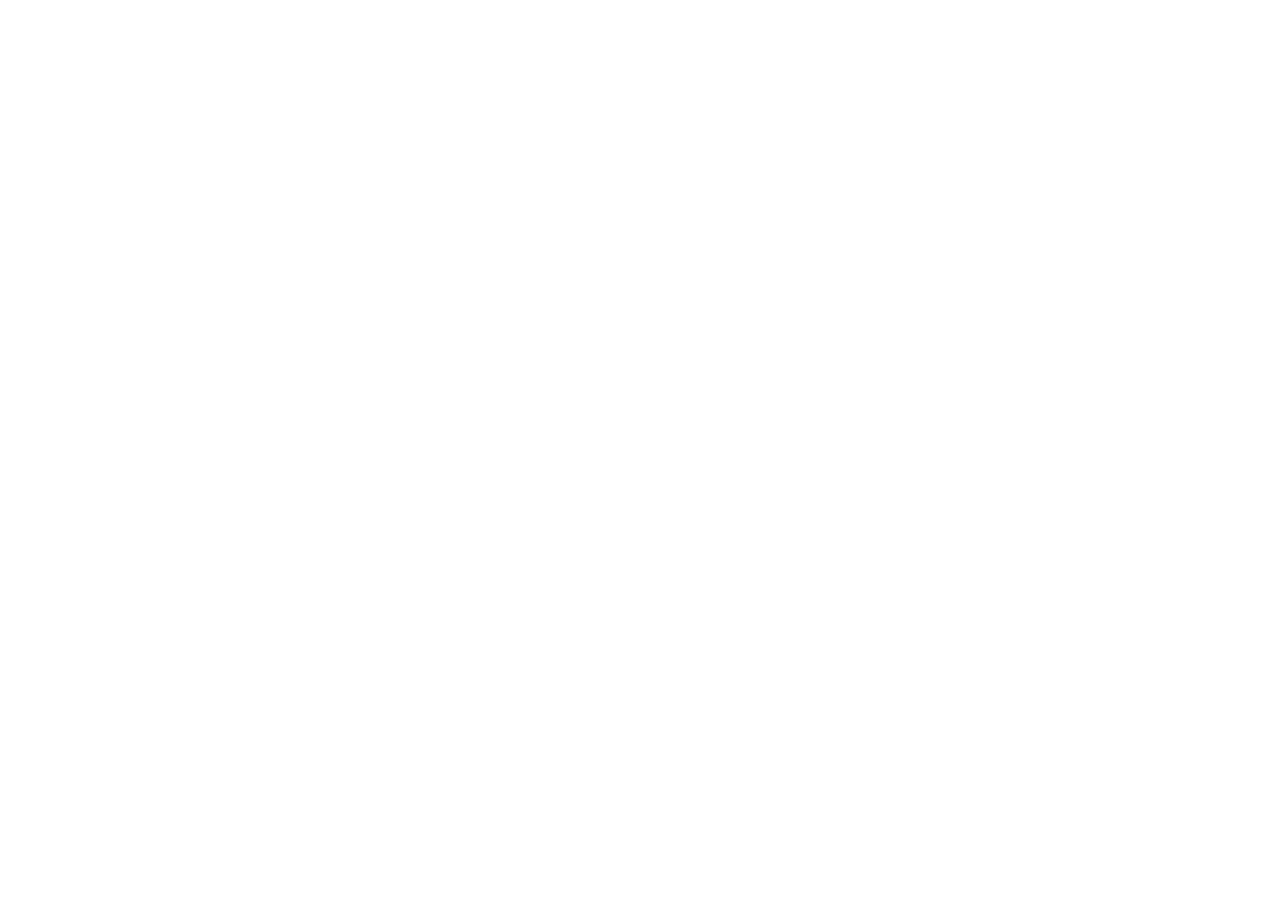
==== commit 560ae042: "Rename temp.txt to index.html" ====
--- a/index.html
+++ b/index.html
@@ -1,6 +1,106 @@
-<!doctype html><meta charset=utf-8><meta name=viewport content="width=device-width,initial-scale=1,maximum-scale=1,user-scalable=no"><title>Site Not Found</title><style>:root{--colorDefaultTextColor:#A3A9AC;--colorDefaultTextColorCard:#2D3B41;--colorBgApp:rgb(14, 30, 37);--colorBgInverse:hsl(175, 48%, 98%);--colorTextMuted:rgb(100, 110, 115);--colorError:#D32254;--colorBgCard:#fff;--colorShadow:#0e1e251f;--colorErrorText:rgb(142, 11, 48);--colorCardTitleCard:#2D3B41;--colorStackText:#222;--colorCodeText:#F5F5F5}body{font-family:-apple-system,BlinkMacSystemFont,segoe ui,Roboto,Helvetica,Arial,sans-serif,apple color emoji,segoe ui emoji,segoe ui symbol;background:#34383c;color:#fff;overflow:hidden;margin:0;padding:0;font-size:1rem;line-height:1.5}h1{margin:0;font-size:1.375rem;line-height:1.2}.main{position:relative;display:flex;flex-direction:column;align-items:center;justify-content:center;height:100vh;width:100vw}.card{position:relative;display:flex;flex-direction:column;width:75%;max-width:500px;padding:24px;background:#fff;color:#0e1e25;border-radius:8px;box-shadow:0 2px 4px rgba(14,30,37,.16)}a{margin:0;font-weight:600;line-height:24px;color:#054861}a svg{position:relative;top:2px}a:hover,a:focus{text-decoration:none}a:hover svg path{fill:#007067}p:last-of-type{margin-bottom:0}.inline-code{display:inline-block;background-color:var(--colorCodeText);color:var(--colorStackText);padding:4px 8px;border-radius:8px;font-size:1rem;overflow-wrap:anywhere}</style><div class=main><div class=card><div class=header><h1>Site Not Found</h1></div><div class=body><p>Looks like you've followed a broken link or entered a URL that
-doesn't exist on Netlify.<p><a id=back-link href=/><svg xmlns="http://www.w3.org/2000/svg" width="16" height="16" viewBox="0 0 16 16" style="margin-right:4px"><path fill="#007067" d="M11.9998836 4.09370803 8.55809517 7.43294953c-.32278058.31316345-.32278058.82093783.0 1.13398816L12 11.9062921 9.84187871 14 4.24208544 8.56693751c-.32278059-.31305032-.32278059-.820824700000001.0-1.13398815L9.84199531 2 11.9998836 4.09370803z"/></svg>Back to our site</a><hr><p>If this is your site, and you weren't expecting a 404 for this path,
-please visit Netlify's
-<a href="https://answers.netlify.com/t/support-guide-i-ve-deployed-my-site-but-i-still-see-page-not-found/125?utm_source=404page&utm_campaign=community_tracking">"page not found" support guide</a>
-for troubleshooting tips.<p style=color:var(--colorTextMuted)>Netlify Internal ID:
-<span class="inline-code request-id"><code>01HH1VCGRKKAHVCY2WZY68WG27</code></span></div></div></div><script>(function(){document.referrer&&document.location.host&&document.referrer.match(new RegExp("^https?://"+document.location.host))&&document.getElementById("back-link").setAttribute("href",document.referrer)})()</script>
+<!-- <!DOCTYPE html>
+<html lang="en">
+<head>
+    <meta charset="UTF-8">
+    <meta name="viewport" content="width=device-width, initial-scale=1.0">
+    <title>Nutrition</title>
+    <link rel="stylesheet" href="https://cdnjs.cloudflare.com/ajax/libs/font-awesome/4.7.0/css/font-awesome.min.css">
+    <link rel="stylesheet" href="/main-style.css">
+    <script src="/main.js"></script>
+</head>
+<body>
+    <div class="p">
+        <div class="p1">
+            <header>
+                <div class="slideshow-container">
+
+                    <div class="mySlides fade" id="ok">
+                      <div class="numbertext">1 / 3</div>
+                      <img src="/img/Food-Nutrition-1.jpg" style="width:100%;height: 30vh;" >
+                      
+                    </div>
+                    
+                    <div class="mySlides fade" id="ok">
+                      <div class="numbertext">2 / 3</div>
+                      <img src="/pro-img/as3.jpeg" style="width:100%;height: 30vh;">
+                      
+                    </div>
+                    
+                    <div class="mySlides fade" id="ok">
+                      <div class="numbertext">3 / 3</div>
+                      <img src="/pro-img/as1.jpeg" style="width:100%;height: 30vh;">
+                      
+                    </div>
+                    
+                    <a class="prev" onclick="plusSlides(-1)">❮</a>
+                    <a class="next" onclick="plusSlides(1)">❯</a>
+                    
+                    </div>
+                    <br>
+                    
+                    <div style="text-align:center">
+                      <span class="dot" onclick="currentSlide(1)"></span> 
+                      <span class="dot" onclick="currentSlide(2)"></span> 
+                      <span class="dot" onclick="currentSlide(3)"></span> 
+                    </div>
+            </header>
+            <nav>
+                <div id="navbar">
+                    <a href="#" class="fa fa-home"></a>
+                    <a href="/html/information.html" class="fa fa-user-circle"></a>
+                    <a href="/html/contact.html" class="fa fa-comment"></a>
+                </div>  
+            </nav>
+            <div class="box">
+                <div class="bg-img"></div>
+                <div class="bg-text">
+                    <h2>COMMUNITY SERVICE PROJECT</h2>
+                    <h1>NUTRITIONAL  THERAPY</h1>
+                    <p>Nutrition Awareness Program</p>
+                </div>
+            </div>
+            <div class="mb-icon">
+                <div class="btn"><a href="#" class="fa fa-home"></a></div>
+                <div class="btn"><a href="/html/information.html" class="fa fa-info"></a></div>
+            <div class="btn"><a href="/html/contact.html" class="fa fa-users"></a></div>
+            </div>
+            <main>
+                <div class="top">
+                    <h3>A nutrition awareness program is an initiative aimed at educating individuals about the importance of proper nutrition and equipping them with the knowledge and skills to make healthier food choices. Such programs are designed to raise awareness about the impact of diet on overall health and well-being and to encourage individuals to adopt healthier eating habits.</h3>
+                </div>
+                <section >
+                    <div class="img" id="od">
+                        <div class="mg">
+                            <img src="/img/councilng.jpg" alt="Counseling">
+                        </div>
+                        <div class="txt">
+                            <h2>Individualized Counseling</h2>
+                            <p>Offering one-on-one counseling sessions with nutrition professionals can provide personalized guidance to individuals with specific dietary needs or concerns. This can help address individual questions, challenges, and provide tailored recommendations based on their unique circumstances.</p>
+                        </div>
+                    </div>
+                </section>
+                <section id="ev">
+                    <div class="img">
+                        <div class="mg">
+                            <img src="/img/information.jpg" alt="Nutritional Information Resources">
+                        </div>
+                        <div class="txt">
+                            <h2>Nutritional Information Resources</h2>
+                            <p>Providing participants with easy-to-understand resources like brochures, pamphlets, or online materials can help them gain knowledge about different aspects of nutrition, such as meal planning, healthy snacking, and the basics of macronutrients and micronutrients.</p>
+                        </div>
+                    </div>
+                </section>
+                <section>
+                    <div class="img" id="od">
+                        <div class="mg"><img src="/img/workshop-1.jpeg" alt="Workshop"></div>
+                        <div class="txt">
+                            <h2>Education and Workshops</h2>
+                            <p>The program can offer educational sessions and workshops that cover topics such as understanding nutritional labels, portion control, balanced diets, and the benefits of various nutrients. These sessions can be conducted by nutritionists, dietitians, or other qualified professionals.</p>
+                        </div>
+                    </div>
+                </section>
+            </main>
+        </div>
+    </div>
+</body>
+</html> -->
--- a/main-style.css
+++ b/main-style.css
@@ -0,0 +1,268 @@
+.sticky {
+    position: fixed;
+    top: 60%;
+    width: 20px;
+  }
+
+header{
+    height: fit-content;
+}
+* {box-sizing: border-box}
+body {font-family: Verdana, sans-serif; margin:0}
+.mySlides {display: none}
+img {vertical-align: middle;}
+
+/* Slideshow container */
+.slideshow-container {
+  width: 95vw;
+  height: 30vh;
+  position: relative;
+  margin: auto;
+}
+/* Next & previous buttons */
+.prev, .next {
+  cursor: pointer;
+  position: absolute;
+  top: 50%;
+  width: auto;
+  padding: 16px;
+  margin-top: -22px;
+  color: white;
+  font-weight: bold;
+  font-size: 18px;
+  transition: 0.6s ease;
+  border-radius: 0 3px 3px 0;
+  user-select: none;
+}
+
+/* Position the "next button" to the right */
+.next {
+  right: 0;
+  border-radius: 3px 0 0 3px;
+}
+
+/* On hover, add a black background color with a little bit see-through */
+.prev:hover, .next:hover {
+  background-color: rgba(0,0,0,0.8);
+}
+
+/* Caption text */
+.text {
+  color: #f2f2f2;
+  font-size: 15px;
+  padding: 8px 12px;
+  position: absolute;
+  bottom: 8px;
+  width: 100%;
+  text-align: center;
+}
+
+/* Number text (1/3 etc) */
+.numbertext {
+  color: #f2f2f2;
+  font-size: 12px;
+  padding: 8px 12px;
+  position: absolute;
+  top: 0;
+}
+
+/* The dots/bullets/indicators */
+.dot {
+  cursor: pointer;
+  height: 15px;
+  width: 15px;
+  margin: 0 2px;
+  background-color: #bbb;
+  border-radius: 50%;
+  display: inline-block;
+  transition: background-color 0.6s ease;
+}
+
+.active, .dot:hover {
+  background-color: #717171;
+}
+
+/* Fading animation */
+.fade {
+  animation-name: fade;
+  animation-duration: 1.5s;
+}
+
+@keyframes fade {
+  from {opacity: .4} 
+  to {opacity: 1}
+}
+
+
+nav #navbar{
+    width: fit-content;
+    height: max-content;
+    /* margin: 2px; */
+    display: flex;
+
+    flex-direction: column;
+    /* position: relative; */
+    /* left: 0; */
+    padding: 10px;
+    /* border: 1px solid black; */
+    margin-bottom: -8%;
+}
+nav #navbar a{
+    margin: 5px -12px;
+    background-color: rgb(226, 132, 132);
+    padding: 10px;
+    border-top-right-radius: 10px;
+    border-bottom-right-radius: 10px;
+    
+}
+.fa{
+    font-size: 20px;
+    text-decoration: none;
+    color: blue;
+}
+
+.bg-img {
+    
+    /* The image used */
+    background-image: url("/pro-img/as6.jpeg");
+    
+    /* Add the blur effect */
+    filter: blur(5px);
+    -webkit-filter: blur(5px);
+    
+    /* Full height */
+    height: 100vh; 
+    width: 90vw;
+    margin: auto;
+    /* Center and scale the image nicely */
+    background-position: 50% 35%;
+    background-repeat: no-repeat;
+    background-size: cover;
+  }
+  
+  /* Position text in the middle of the page/image */
+  .bg-text {
+    margin-top: 45vh;
+    background-color: rgb(0,0,0); /* Fallback color */
+    background-color: rgba(0,0,0, 0.4); /* Black w/opacity/see-through */
+    color: white;
+    font-weight: bold;
+    border: 3px solid #f1f1f1;
+    position: absolute;
+    top: 50%;
+    left: 50%;
+    transform: translate(-50%, -50%);
+    z-index: 2;
+    width: 80%;
+    padding: 20px;
+    text-align: center;
+  }
+  .bg-text h1{
+    font-size:50px;
+  }
+  section{
+    margin: 10px 50px;
+  }
+  .top h3{
+    padding: 20px;
+    width: 85vw;
+    margin: auto;
+    text-align: center;
+  }
+
+  section .img{
+    display: flex;
+  }
+  .img .txt{
+    display: flex;
+    align-items: center;
+    justify-content: center;
+    padding: 20px;
+  }
+  .img .mg img{ 
+    padding: 10px;
+    width: 300px;
+    height: 250px;
+  }
+  #od{
+    flex-flow: row-reverse;
+  }
+  .txt{
+    display: flex;
+    flex-direction: column;
+  }
+  .btn{
+    visibility: hidden;
+  }
+
+/* On smaller screens, decrease text size */
+@media only screen and (max-width: 480px) {
+  .prev, .next,.text {font-size: 11px}
+  .bg-img{
+    width: 100%;
+    height: 80vh;
+    /* margin-left: 12vw; */
+    /* margin-top: 20vh; */
+    background-image: url('/pro-img/as2.jpeg');
+    background-position: center;
+    background-repeat: no-repeat;
+    background-size: cover;
+  }
+  .bg-text{
+    margin-top: 28vh;
+    /* margin-left: 6vw; */
+  }
+  .bg-text h2{
+    font-size:20px;
+  }
+  .bg-text h1{
+    font-size:35px;
+  }
+  .img, #od{
+    flex-direction: column;
+    text-align: center;
+  }
+  nav{
+  visibility: hidden;
+    position: absolute;
+  }
+  nav #navbar{
+    width: 30px;
+    height: 100px;
+  }
+  nav a:hover{
+    
+    text-align: center;
+    width: 50px;
+    height: 50px;
+  }
+  .btn{
+    visibility: visible;
+    width: fit-content;
+    position:relative;
+    top: 100%;
+    left: 0;
+    margin-top: 10px;
+    background-color: gray;
+    border-top-right-radius: 15px;
+    border-bottom-right-radius: 15px;
+    
+  }
+  .mb-icon{
+    width: 30px;
+    height: 200px;
+    display: flex;
+    flex-direction: column;
+  }
+  .btn:hover{
+    width: 50px;
+    text-align: center;
+  }
+  .btn a{
+    padding: 10px;
+    text-decoration: none;
+  }
+  main{
+    margin-top: -20vh;
+  }
+}